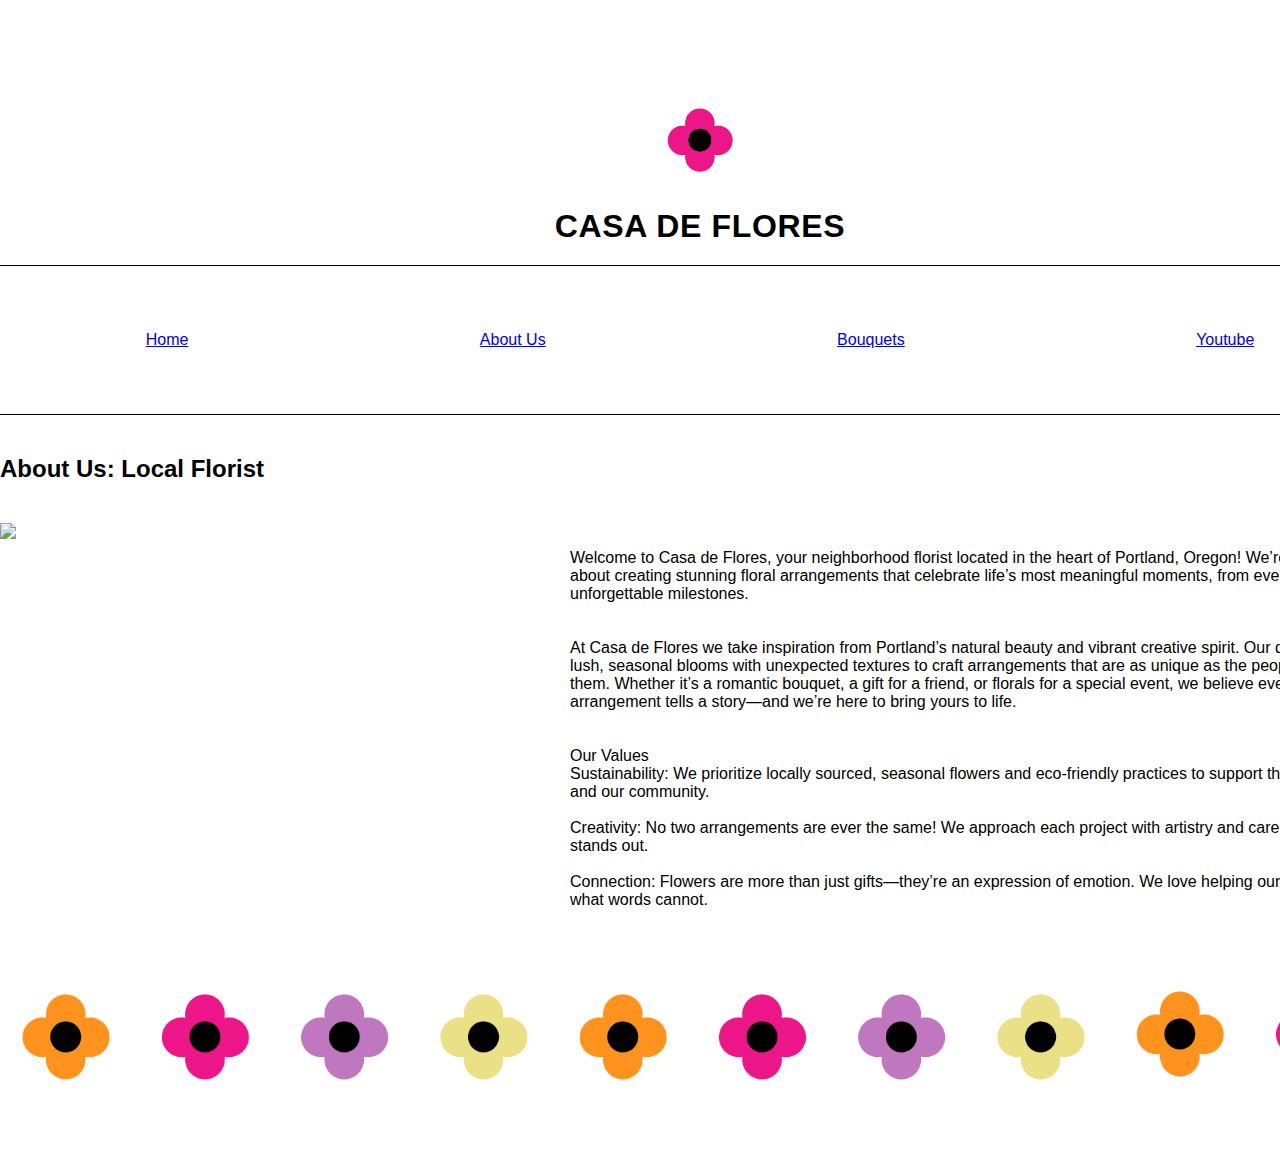
==== about.html @ e9717fd0 "updates updates" ====
<!DOCTYPE html>

<html lang="en"> 

<head> 
    <meta charset="utf-8"> 
    <link rel="stylesheet" href="css/primary.css">
    <title> Casa De Flores 
    </title>
    <link rel="icon" href="images/flowers.gif">
    
    <!-- 
    Brenda Madrigal
    Date: November 18, 2024
    Class: CS125
    Lecture / Week 06
    -->

    <!---CREATING CONTENT AND TRYING TO ALIGN THINGS CORRECTLY! --->
</head>

<header>
    <h1 style="text-align: center; font-family: Arial, Helvetica, sans-serif;">
    <img src="images/flowers.gif" alt="Flowers Animation" height="100"> 
    <br>CASA DE FLORES</br>
    </h1> 
<nav>
    <li> <a href="index.html" style="list-style:none;"> Home </a>  <!---Added this since I realized a Home Link--> </li>
    <li> <a href="about.html" style="list-style:none;"> About Us </a>  <!--- this is an internal link--> </li>
    <li> <a href="bouquets.html" style="list-style:none;"> Bouquets </a> <!----this is an internal link --> </li>
    <li><a href="https://youtu.be/4iMCv3Bt3wU?si=zZvJnguifWlC6uNw">Youtube</a> <!-- Music that inspires this project --> </li>
</nav>
</header>

<body>
    <h2 style="text-align: left;"> About Us: Local Florist</h2>
        <img  id= "florist" src="images/florist.jpg" width="100%"> 
        <br>
        </br>
        <p id= "aboutus">
            Welcome to Casa de Flores, your neighborhood florist located in the heart of Portland, Oregon! 
            We’re passionate about creating stunning floral arrangements that celebrate life’s most 
            meaningful moments, from everyday joys to unforgettable milestones.
            <br></br>
            <br>
            At Casa de Flores we take inspiration from Portland’s natural 
            beauty and vibrant creative spirit. Our designs blend lush, 
            seasonal blooms with unexpected textures to craft arrangements 
            that are as unique as the people who receive them. Whether it’s a romantic bouquet, 
            a gift for a friend, or florals for a special event, we believe every arrangement 
            tells a story—and we’re here to bring yours to life.
            </br>
            <br></br>
            Our Values
                <br>Sustainability: We prioritize locally sourced, seasonal flowers and eco-friendly practices to support the environment and our community.</br>
                <br>Creativity: No two arrangements are ever the same! We approach each project with artistry and care to ensure it stands out. </br>
                <br>Connection: Flowers are more than just gifts—they’re an expression of emotion. We love helping our customers say what words cannot. </br>
            </br>
        </p>
    <img src="images/flowers_border.png " width="1400"> 




</body>
---- css/primary.css ----
/*
@author: Brenda Madrigal
@ Date: NOVEMBER 18, 2024
LECTURE / WEEK 07
*/ 

/* MAJOR UPDATES HERE  WE REMOVED CONTENT THAT WAS POINTLESS, CHANGING AND FOCUSING ON HOW THE 
WEB PAGE FLOWS, REMOVING LISTS, TRYING TO ALIGN THINGS TO MY MOCKUP */

    
* {
        margin:10px auto;
        padding:10px 0;
        box-sizing: border-box;
}

html { 

        font-family: Arial, Helvetica, sans-serif;
        color: black;
        background-color: white;
}    

/* This is my navigation system that I am trying to center and create */

nav {
        display:flex;
        border-top:1px solid black;
        border-bottom:1px solid black;
        text-align: center;
        height: 150px;  
        align-items: center;
}
nav li{ 
        float: left;
        list-style-type: none;
}
   
nav a{ 
        display: block;
        padding: 30px;
        
}
/* Pseudo-class selector (change color when mouse is hovered over) */
a:hover { 
        color: rgb(230, 5, 114);
        font-weight: bolder;
        background-color: #f7cfdc;
    
    }

/* Basic Tag Selector Examples */

body{ 
        width: 1400px;
}

h1 { 
        text-transform: uppercase;
        color: black;
        letter-spacing: .02em;
}
h2 {
        text-transform: capitalize;
}        
h3 {
        color:gold;
        font-size: 125%;
        text-decoration: 1px solid darkgoldenrod;
}       
/*
nav2 li {
        background-color: bisque;
        list-style: square;
        clear:both;
}
*/
#typeofevent {
        float:left;
        clear:both;

}
.default-image {
        overflow: content-box;
        align-content: center;
        display:block;
        float:left;
        width:20%;
    
}

#florist { 
        overflow: content-box;
        align-content: center;
        display:block;
        float:left;
        width:40%;
}

#aboutus {

        clear: right;
        margin:0, 10px;
        padding: 0, 10px;
        padding-left:10px;
}

#aboutus li { 
        list-style-type: none;
        
}


p{ 
        padding:10px;
        margin:auto;
        align-content: center;
        overflow: content-box;
        padding-bottom: 20px;
}

/* Class Selector Examples, on page bouquet.html */

.center {
        display: block;
        margin-left: auto;
        margin-right: auto;
        width: 25%;
        height: 25%;
}

.footercopy { 

        font-style:italic;
        text-align: center;
        background-color: rgb(250, 238, 240);
        border: 1px solid black;
        border-radius: 10px;
        width:1400px;
        padding:10px;
        margin:5px;
}

/* ID Selector */

#localplaces,  #flowerpower{
        font-style: italic;
}   
/* target list  that are inside of dl  [MIGHT BRING THIS BACK]

dl li:nth-of-type(odd) {
            background-color: rgba(234, 197, 224, 0.406);
            color: red;
            list-style-type: square;
            font-size: 25px;
 }
dl li:nth-of-type(even) {

            background-color: rgb(230, 173, 204);
            color: hotpink;
            font-size: 25px;
}

*/ 
/* styles for the footer */

footer {
        margin: 0px 15px 0px 10px;
        padding:0;
}
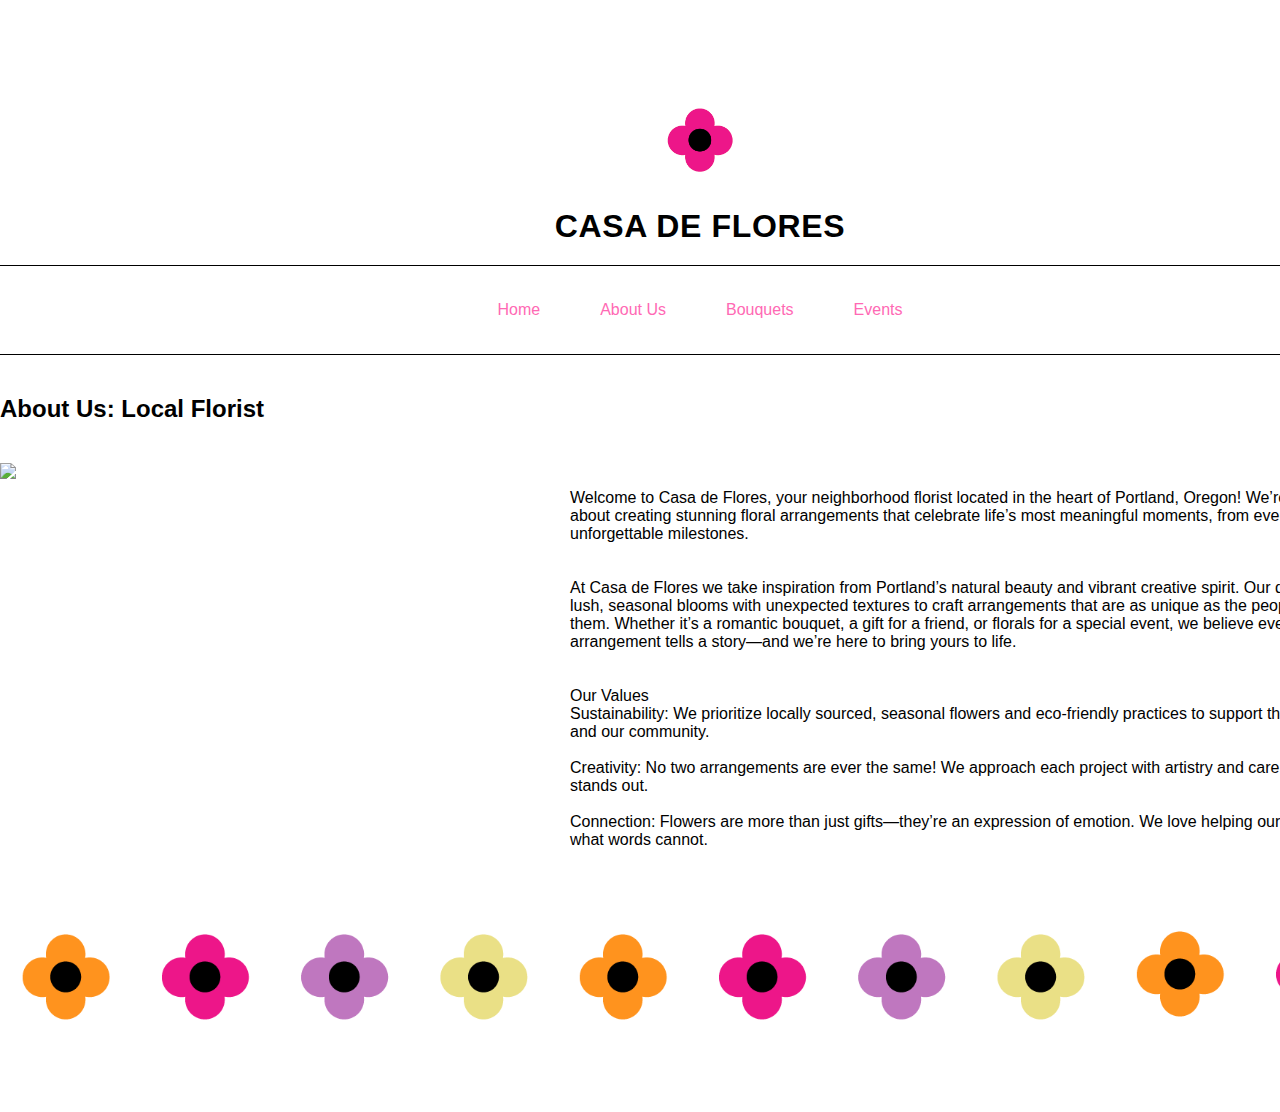
==== commit 6c662a48: "nov 25, updates" ====
--- a/about.html
+++ b/about.html
@@ -24,12 +24,19 @@
     <img src="images/flowers.gif" alt="Flowers Animation" height="100"> 
     <br>CASA DE FLORES</br>
     </h1> 
-<nav>
-    <li> <a href="index.html" style="list-style:none;"> Home </a>  <!---Added this since I realized a Home Link--> </li>
-    <li> <a href="about.html" style="list-style:none;"> About Us </a>  <!--- this is an internal link--> </li>
-    <li> <a href="bouquets.html" style="list-style:none;"> Bouquets </a> <!----this is an internal link --> </li>
-    <li><a href="https://youtu.be/4iMCv3Bt3wU?si=zZvJnguifWlC6uNw">Youtube</a> <!-- Music that inspires this project --> </li>
-</nav>
+    <nav>
+        <ul>
+        <li> <a href="index.html" style="list-style:none;"> Home </a>  <!---Added this since I realized a Home Link--> </li>
+        <li> <a href="about.html" style="list-style:none;"> About Us </a>  <!--- this is an internal link--> </li>
+        <li> <a href="bouquets.html" style="list-style:none;"> Bouquets </a> <!----this is an internal link --> </li>
+<!--<li><a href="https://youtu.be/4iMCv3Bt3wU?si=zZvJnguifWlC6uNw">Youtube</a> <!-- Music that inspires this project --> </li>
+        <li class="lastitem"><a href="type.html" style="list-style:none;"> Events</a>
+            <ul>
+                <li><a href="wedding.html">Wedding</a></li>
+            </ul>
+        </li>
+        </ul>
+    </nav>
 </header>
 
 <body>
--- a/css/primary.css
+++ b/css/primary.css
@@ -1,11 +1,8 @@
 /*
 @author: Brenda Madrigal
-@ Date: NOVEMBER 18, 2024
-LECTURE / WEEK 07
+@ Date: NOVEMBER 24, 2024
+LECTURE / WEEK 08
 */ 
-
-/* MAJOR UPDATES HERE  WE REMOVED CONTENT THAT WAS POINTLESS, CHANGING AND FOCUSING ON HOW THE 
-WEB PAGE FLOWS, REMOVING LISTS, TRYING TO ALIGN THINGS TO MY MOCKUP */
 
     
 * {
@@ -21,8 +18,7 @@
         background-color: white;
 }    
 
-/* This is my navigation system that I am trying to center and create */
-
+/*
 nav {
         display:flex;
         border-top:1px solid black;
@@ -35,18 +31,96 @@
         float: left;
         list-style-type: none;
 }
-   
+nav ul ul { 
+        display: none;
+        position: absolute;
+        top: 100%;
+}
+ 
 nav a{ 
         display: block;
         padding: 30px;
         
 }
+*/
+
+/* margins and paddings */
+header body, ul, li, a {
+        margin: 0;
+        padding: 0;
+        list-style: none;
+        text-decoration: none;
+        text-align: center;
+} 
+
+/* nav container */
+nav {
+        text-align: center;
+        border-top: 1px solid black;
+        border-bottom: 1px solid black;
+        font-family: Arial, sans-serif;
+
+}   
+/* nav list */
+nav > ul {
+        display: flex;
+        justify-content: space-around; /*spaces between link navs */
+        justify-content: center; /* centers nav items horizontally */
+        align-items: center; /* enters text*/
+        padding: 10px;
+} 
+/* basic list items */
+nav > ul > li {
+        position: relative; /* For positioning the dropdown */
+        margin: 0 15px;
+    }
+
+/* link within in the nav */
+nav > ul > li > a {
+    color: hotpink; /* Black text for links */
+    padding: 15px 15px;
+    display: block;
+    font-size: 16px;
+}
+
+/* hover effect for links */
+nav > ul > li > a:hover {
+    background-color: #f3b6d0;
+}
+
+/* dropdown menu styling */
+nav > ul > li > ul {
+    position: absolute;
+    top: 100%; /* making sure this is below the menu */
+    left: 0;
+    background-color: #f3b6d0; /* Slightly lighter background for dropdown */
+    display: none; /* hidden */
+    min-width: 150px;
+}
+
+/* dropdown items */
+nav > ul > li > ul > li {
+    margin: 0;
+}
+
+/* links in dropdown */
+nav > ul > li > ul > li > a {
+    color: rgb(240, 79, 178);
+    font-weight: bolder;
+    padding: 8px 12px;
+    display: block;
+    font-size: 14px;
+}
+
+/* show dropdown on hover */
+nav > ul > li:hover > ul {
+    display: block;
+} 
 /* Pseudo-class selector (change color when mouse is hovered over) */
 a:hover { 
-        color: rgb(230, 5, 114);
+        color: rgb(240, 79, 178);
         font-weight: bolder;
-        background-color: #f7cfdc;
-    
+        background-color: rgb(253, 221, 237);
     }
 
 /* Basic Tag Selector Examples */
@@ -68,13 +142,7 @@
         font-size: 125%;
         text-decoration: 1px solid darkgoldenrod;
 }       
-/*
-nav2 li {
-        background-color: bisque;
-        list-style: square;
-        clear:both;
-}
-*/
+
 #typeofevent {
         float:left;
         clear:both;
@@ -96,7 +164,7 @@
         float:left;
         width:40%;
 }
-
+/*content for the about us page */ 
 #aboutus {
 
         clear: right;
@@ -119,7 +187,7 @@
         padding-bottom: 20px;
 }
 
-/* Class Selector Examples, on page bouquet.html */
+/* class selector examples, on page bouquet.html */
 
 .center {
         display: block;
@@ -130,41 +198,33 @@
 }
 
 .footercopy { 
-
-        font-style:italic;
-        text-align: center;
-        background-color: rgb(250, 238, 240);
+        clear:both;
+        text-align:left;
+        background-color: black;
         border: 1px solid black;
-        border-radius: 10px;
         width:1400px;
-        padding:10px;
-        margin:5px;
-}
-
-/* ID Selector */
+        height:200px;
+        padding:0px 15px;
+        margin:2px;
+        float:left;
+}
+
+/* id selector */
 
 #localplaces,  #flowerpower{
         font-style: italic;
 }   
-/* target list  that are inside of dl  [MIGHT BRING THIS BACK]
-
-dl li:nth-of-type(odd) {
-            background-color: rgba(234, 197, 224, 0.406);
-            color: red;
-            list-style-type: square;
-            font-size: 25px;
- }
-dl li:nth-of-type(even) {
-
-            background-color: rgb(230, 173, 204);
-            color: hotpink;
-            font-size: 25px;
-}
-
-*/ 
 /* styles for the footer */
 
 footer {
-        margin: 0px 15px 0px 10px;
         padding:0;
+        text-align:left;
+        color:white;
+        clear:both;
+}
+
+#logofooter {
+        display: block;
+        align-content: left;
+        float:left;
 }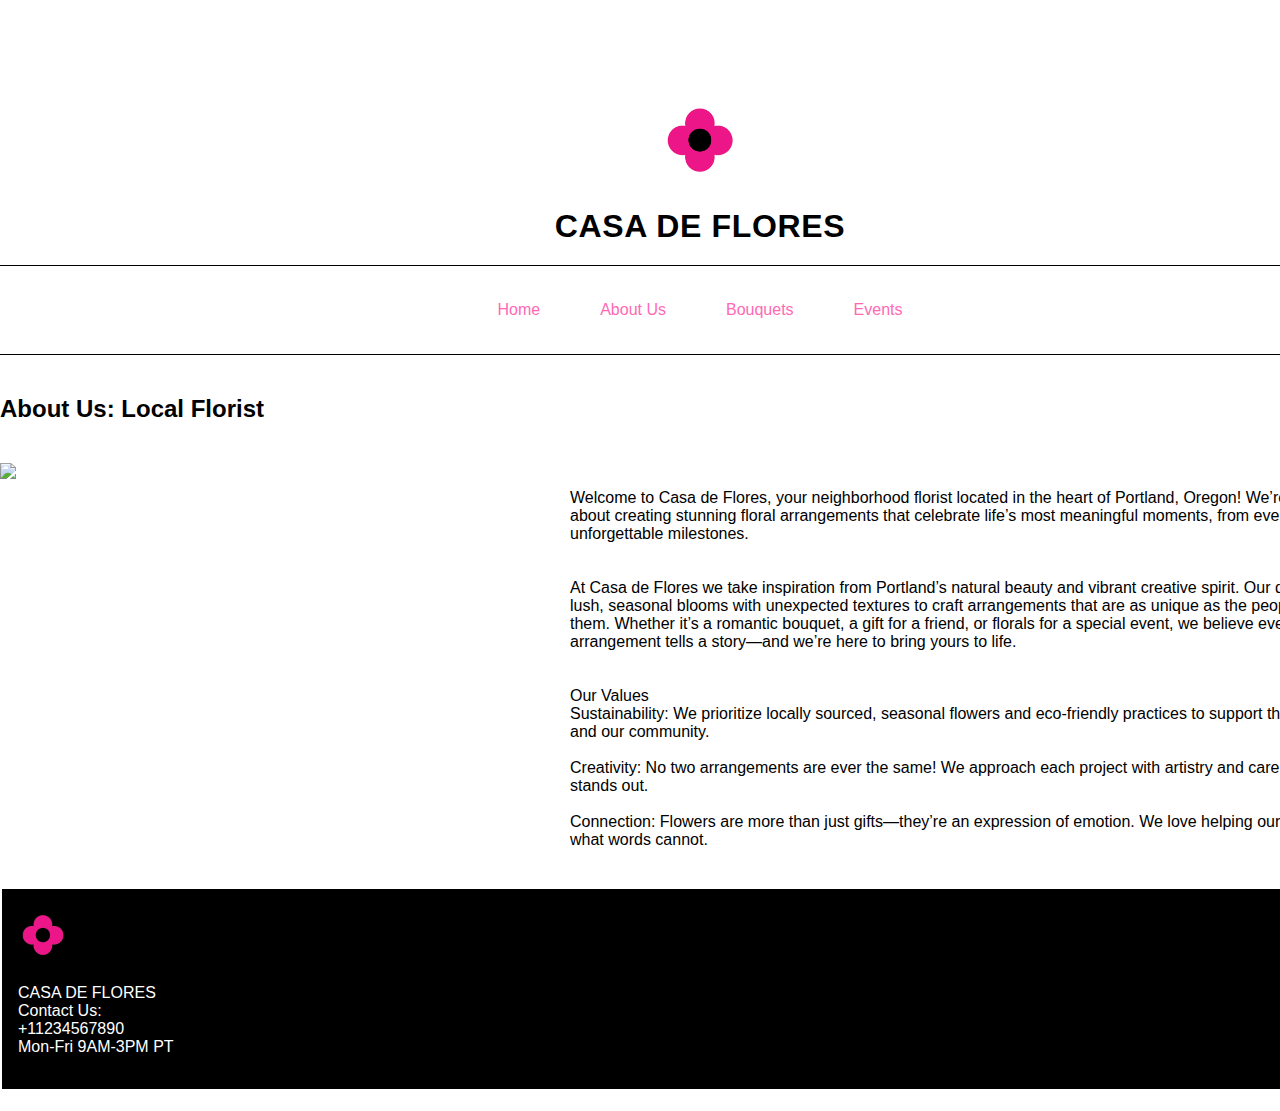
==== commit 65dc5fbe: "updates" ====
--- a/about.html
+++ b/about.html
@@ -64,9 +64,14 @@
                 <br>Connection: Flowers are more than just gifts—they’re an expression of emotion. We love helping our customers say what words cannot. </br>
             </br>
         </p>
-    <img src="images/flowers_border.png " width="1400"> 
-
-
-
-
-</body>+<footer class="footercopy">
+    <img class="logofooter" src="images/flowers.gif" alt="Flower Animation" width="50px">
+    <br>
+    CASA DE FLORES 
+    <br>
+    Contact Us:
+    <br>
+    +11234567890
+    <br>
+    Mon-Fri 9AM-3PM PT
+</footer>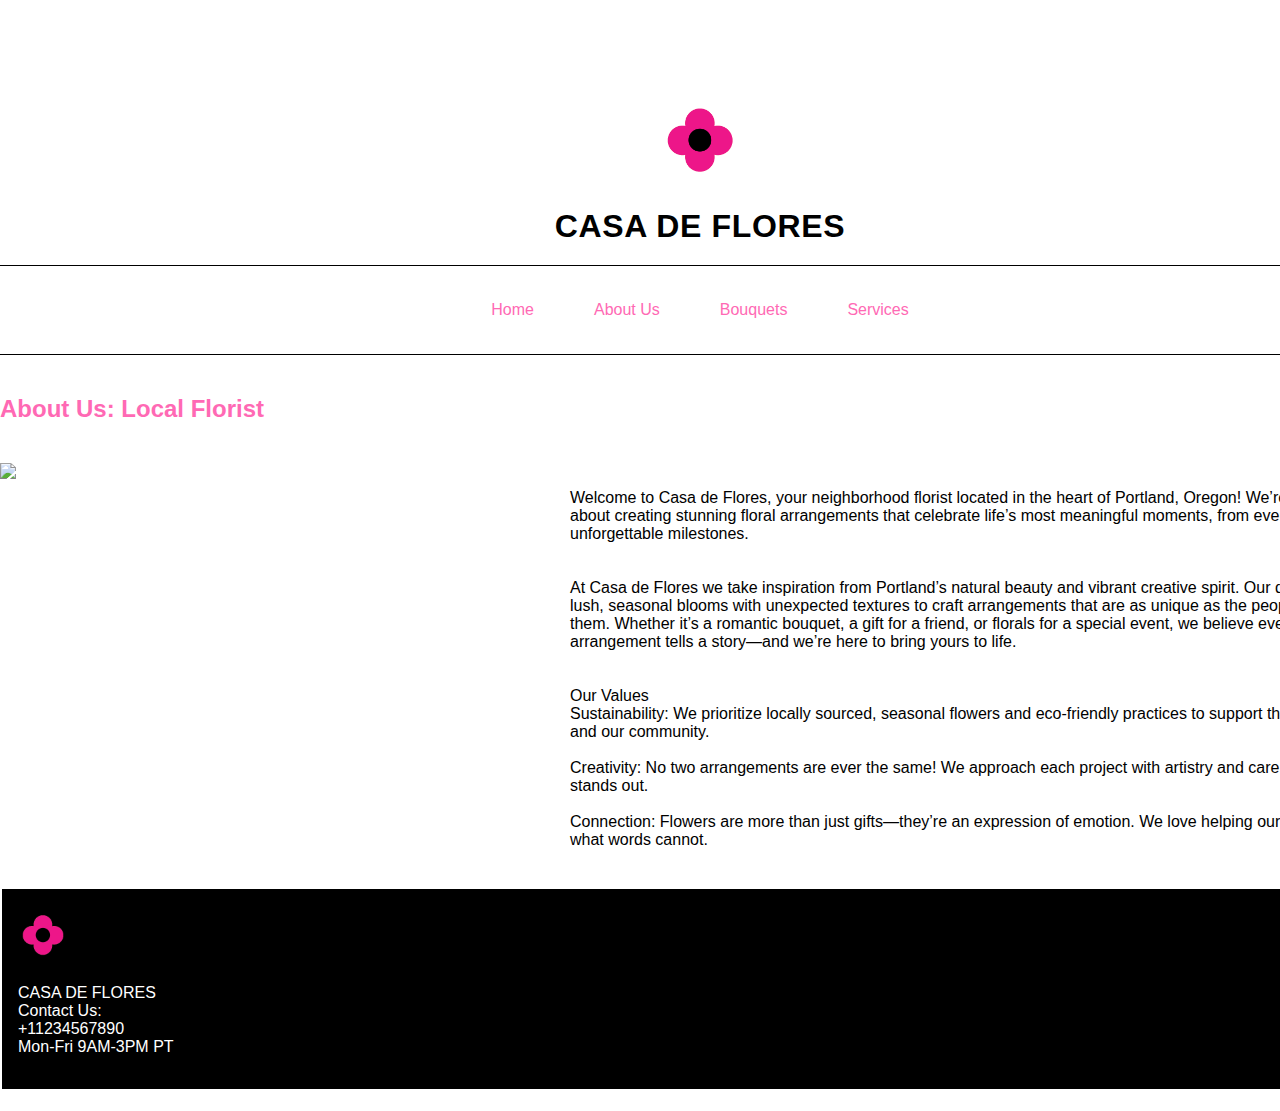
==== commit 20d818c0: "updates november 28" ====
--- a/about.html
+++ b/about.html
@@ -30,9 +30,11 @@
         <li> <a href="about.html" style="list-style:none;"> About Us </a>  <!--- this is an internal link--> </li>
         <li> <a href="bouquets.html" style="list-style:none;"> Bouquets </a> <!----this is an internal link --> </li>
 <!--<li><a href="https://youtu.be/4iMCv3Bt3wU?si=zZvJnguifWlC6uNw">Youtube</a> <!-- Music that inspires this project --> </li>
-        <li class="lastitem"><a href="type.html" style="list-style:none;"> Events</a>
+        <li class="lastitem"><a href="#" style="list-style:none;"> Services</a>
             <ul>
                 <li><a href="wedding.html">Wedding</a></li>
+                <li><a href="#">Valentines Day</a></li>
+                <li><a href="#">Mother's Day</a></li>
             </ul>
         </li>
         </ul>
--- a/css/primary.css
+++ b/css/primary.css
@@ -18,33 +18,7 @@
         background-color: white;
 }    
 
-/*
-nav {
-        display:flex;
-        border-top:1px solid black;
-        border-bottom:1px solid black;
-        text-align: center;
-        height: 150px;  
-        align-items: center;
-}
-nav li{ 
-        float: left;
-        list-style-type: none;
-}
-nav ul ul { 
-        display: none;
-        position: absolute;
-        top: 100%;
-}
- 
-nav a{ 
-        display: block;
-        padding: 30px;
-        
-}
-*/
-
-/* margins and paddings */
+/* margins and paddings of the nav*/
 header body, ul, li, a {
         margin: 0;
         padding: 0;
@@ -71,16 +45,16 @@
 } 
 /* basic list items */
 nav > ul > li {
-        position: relative; /* For positioning the dropdown */
+        position: relative; /*positioning the dropdown */
         margin: 0 15px;
     }
 
 /* link within in the nav */
 nav > ul > li > a {
-    color: hotpink; /* Black text for links */
-    padding: 15px 15px;
-    display: block;
-    font-size: 16px;
+        color: hotpink; /* Black text for links */
+        padding: 15px 15px;
+        display: block;
+        font-size: 16px;
 }
 
 /* hover effect for links */
@@ -90,38 +64,38 @@
 
 /* dropdown menu styling */
 nav > ul > li > ul {
-    position: absolute;
-    top: 100%; /* making sure this is below the menu */
-    left: 0;
-    background-color: #f3b6d0; /* Slightly lighter background for dropdown */
-    display: none; /* hidden */
-    min-width: 150px;
+        position: absolute;
+        top: 100%; /* making sure this is below the menu */
+        left: 0;
+        background-color: #f3b6d0; /*background for dropdown */
+        display: none; /* hidden */
+        min-width: 150px;
 }
 
 /* dropdown items */
 nav > ul > li > ul > li {
-    margin: 0;
+        margin: 0;
 }
 
 /* links in dropdown */
 nav > ul > li > ul > li > a {
-    color: rgb(240, 79, 178);
-    font-weight: bolder;
-    padding: 8px 12px;
-    display: block;
-    font-size: 14px;
+        color: rgb(240, 79, 178);
+        font-weight: bolder;
+        padding: 8px 12px;
+        display: block;
+        font-size: 14px;
 }
 
 /* show dropdown on hover */
 nav > ul > li:hover > ul {
-    display: block;
+        display: block;
 } 
 /* Pseudo-class selector (change color when mouse is hovered over) */
-a:hover { 
+a:hover {
         color: rgb(240, 79, 178);
         font-weight: bolder;
         background-color: rgb(253, 221, 237);
-    }
+}
 
 /* Basic Tag Selector Examples */
 
@@ -136,9 +110,11 @@
 }
 h2 {
         text-transform: capitalize;
+        color:hotpink;
 }        
 h3 {
-        color:gold;
+        text-align: center;
+        color:darkgreen;
         font-size: 125%;
         text-decoration: 1px solid darkgoldenrod;
 }       
@@ -177,7 +153,6 @@
         list-style-type: none;
         
 }
-
 
 p{ 
         padding:10px;
@@ -185,6 +160,10 @@
         align-content: center;
         overflow: content-box;
         padding-bottom: 20px;
+}
+fieldset { 
+        padding: 0 .5em;
+        width: 60%;
 }
 
 /* class selector examples, on page bouquet.html */
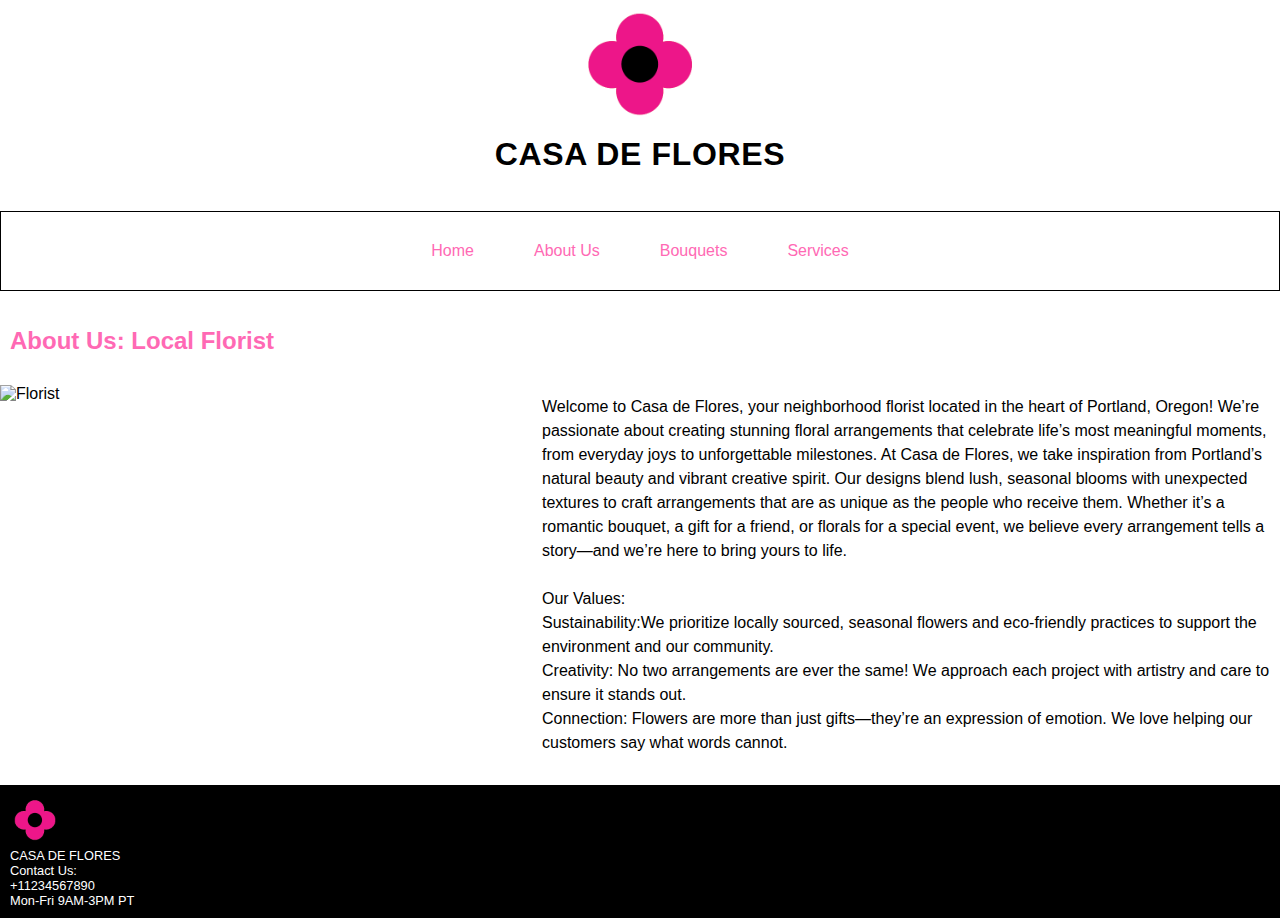
==== commit 92ab0755: "latest updates finalssss" ====
--- a/about.html
+++ b/about.html
@@ -2,21 +2,23 @@
 
 <html lang="en"> 
 
+<!-- 
+    Brenda Madrigal
+    Date: December 1st,2024
+    Clase: CS125
+    Lecture / Week 09
+-->
+
+
 <head> 
     <meta charset="utf-8"> 
+    <meta name="viewport" content="width=device-width, initial-scale=1">
     <link rel="stylesheet" href="css/primary.css">
     <title> Casa De Flores 
     </title>
     <link rel="icon" href="images/flowers.gif">
-    
-    <!-- 
-    Brenda Madrigal
-    Date: November 18, 2024
-    Class: CS125
-    Lecture / Week 06
-    -->
 
-    <!---CREATING CONTENT AND TRYING TO ALIGN THINGS CORRECTLY! --->
+<!---CREATING CONTENT AND TRYING TO ALIGN THINGS CORRECTLY! --->
 </head>
 
 <header>
@@ -29,7 +31,6 @@
         <li> <a href="index.html" style="list-style:none;"> Home </a>  <!---Added this since I realized a Home Link--> </li>
         <li> <a href="about.html" style="list-style:none;"> About Us </a>  <!--- this is an internal link--> </li>
         <li> <a href="bouquets.html" style="list-style:none;"> Bouquets </a> <!----this is an internal link --> </li>
-<!--<li><a href="https://youtu.be/4iMCv3Bt3wU?si=zZvJnguifWlC6uNw">Youtube</a> <!-- Music that inspires this project --> </li>
         <li class="lastitem"><a href="#" style="list-style:none;"> Services</a>
             <ul>
                 <li><a href="wedding.html">Wedding</a></li>
@@ -40,32 +41,32 @@
         </ul>
     </nav>
 </header>
-
 <body>
     <h2 style="text-align: left;"> About Us: Local Florist</h2>
-        <img  id= "florist" src="images/florist.jpg" width="100%"> 
-        <br>
-        </br>
-        <p id= "aboutus">
+    <div class="two-column">
+        <img id="florist" src="images/florist.jpg" alt="Florist" width="40%">
+        <p id="aboutus">
             Welcome to Casa de Flores, your neighborhood florist located in the heart of Portland, Oregon! 
             We’re passionate about creating stunning floral arrangements that celebrate life’s most 
             meaningful moments, from everyday joys to unforgettable milestones.
-            <br></br>
-            <br>
-            At Casa de Flores we take inspiration from Portland’s natural 
+            At Casa de Flores, we take inspiration from Portland’s natural 
             beauty and vibrant creative spirit. Our designs blend lush, 
             seasonal blooms with unexpected textures to craft arrangements 
             that are as unique as the people who receive them. Whether it’s a romantic bouquet, 
             a gift for a friend, or florals for a special event, we believe every arrangement 
-            tells a story—and we’re here to bring yours to life.
-            </br>
-            <br></br>
-            Our Values
-                <br>Sustainability: We prioritize locally sourced, seasonal flowers and eco-friendly practices to support the environment and our community.</br>
-                <br>Creativity: No two arrangements are ever the same! We approach each project with artistry and care to ensure it stands out. </br>
-                <br>Connection: Flowers are more than just gifts—they’re an expression of emotion. We love helping our customers say what words cannot. </br>
-            </br>
+            tells a story—and we’re here to bring yours to life. 
+            <br> 
+            <br>
+            Our Values:
+            <br>
+            Sustainability:We prioritize locally sourced, seasonal flowers and eco-friendly practices to support the environment and our community.
+            <br>
+            Creativity: No two arrangements are ever the same! We approach each project with artistry and care to ensure it stands out.
+            <br>
+            Connection: Flowers are more than just gifts—they’re an expression of emotion. We love helping our customers say what words cannot.
         </p>
+    </div>
+</body>
 <footer class="footercopy">
     <img class="logofooter" src="images/flowers.gif" alt="Flower Animation" width="50px">
     <br>
--- a/css/primary.css
+++ b/css/primary.css
@@ -1,209 +1,210 @@
-/*
-@author: Brenda Madrigal
-@ Date: NOVEMBER 24, 2024
-LECTURE / WEEK 08
-*/ 
-
-    
 * {
-        margin:10px auto;
-        padding:10px 0;
+        margin: 0;
+        padding: 0;
         box-sizing: border-box;
-}
-
-html { 
-
+    }
+    
+html {
         font-family: Arial, Helvetica, sans-serif;
         color: black;
         background-color: white;
-}    
+}
+    
+body {
+        width: 100%;
+        max-width: 1400px;
+        margin: 0 auto;
+}
+    
+/* headers */
+header { 
+        padding-bottom: 2%;
+}
+header img { 
+        width:10%;
+}
 
-/* margins and paddings of the nav*/
-header body, ul, li, a {
-        margin: 0;
-        padding: 0;
-        list-style: none;
-        text-decoration: none;
-        text-align: center;
-} 
-
-/* nav container */
-nav {
-        text-align: center;
-        border-top: 1px solid black;
-        border-bottom: 1px solid black;
-        font-family: Arial, sans-serif;
-
-}   
-/* nav list */
-nav > ul {
-        display: flex;
-        justify-content: space-around; /*spaces between link navs */
-        justify-content: center; /* centers nav items horizontally */
-        align-items: center; /* enters text*/
-        padding: 10px;
-} 
-/* basic list items */
-nav > ul > li {
-        position: relative; /*positioning the dropdown */
-        margin: 0 15px;
-    }
-
-/* link within in the nav */
-nav > ul > li > a {
-        color: hotpink; /* Black text for links */
-        padding: 15px 15px;
-        display: block;
-        font-size: 16px;
-}
-
-/* hover effect for links */
-nav > ul > li > a:hover {
-    background-color: #f3b6d0;
-}
-
-/* dropdown menu styling */
-nav > ul > li > ul {
-        position: absolute;
-        top: 100%; /* making sure this is below the menu */
-        left: 0;
-        background-color: #f3b6d0; /*background for dropdown */
-        display: none; /* hidden */
-        min-width: 150px;
-}
-
-/* dropdown items */
-nav > ul > li > ul > li {
-        margin: 0;
-}
-
-/* links in dropdown */
-nav > ul > li > ul > li > a {
-        color: rgb(240, 79, 178);
-        font-weight: bolder;
-        padding: 8px 12px;
-        display: block;
-        font-size: 14px;
-}
-
-/* show dropdown on hover */
-nav > ul > li:hover > ul {
-        display: block;
-} 
-/* Pseudo-class selector (change color when mouse is hovered over) */
-a:hover {
-        color: rgb(240, 79, 178);
-        font-weight: bolder;
-        background-color: rgb(253, 221, 237);
-}
-
-/* Basic Tag Selector Examples */
-
-body{ 
-        width: 1400px;
-}
-
-h1 { 
+h1 {
         text-transform: uppercase;
         color: black;
-        letter-spacing: .02em;
-}
+        letter-spacing: 0.02em;
+        text-align: center;
+        padding-bottom: 3%;
+}
+    
 h2 {
+        padding: 10px;
         text-transform: capitalize;
-        color:hotpink;
-}        
+        color: hotpink;
+        text-align: center;
+}
+    
 h3 {
         text-align: center;
-        color:darkgreen;
+        color: darkgreen;
         font-size: 125%;
         text-decoration: 1px solid darkgoldenrod;
-}       
+}
+    
+/* paragraphs */
+p {
+        padding: 10px;
+        margin: auto;
+        text-align: left;
+        overflow: content-box;
+}
 
-#typeofevent {
-        float:left;
-        clear:both;
-
-}
+/* container for about page for the img and text */
+.two-column {
+        display: flex;
+        align-items: flex-start; /* Aligns items at the top */
+        gap: 20px; /* Adds space between the image and the text */
+        margin: 20px 0;
+    }
+    
+/* Styling for the image */
+two-column img {
+        width: 30%; /* Adjust the size as needed */
+        height: auto;
+        border-radius: 5px; /* Optional: adds rounded corners */
+}
+    
+/* styling for the text */
+    .two-column p {
+        flex: 1; /* Allows the text to expand to fill available space */
+        font-size: 1em;
+        line-height: 1.5; /* adjusting some readability */
+        text-align: left;
+        margin: 0;
+    }
+    
+/* nav bar */
+nav {
+        display: flex;
+        justify-content: center;
+        align-items: center;
+        padding: 20px;
+        background-color: white;
+        border: 1px solid black;
+}
+    
+nav ul {
+        display: flex;
+        flex-wrap: wrap;
+        justify-content: center; /* Centers the items */
+        align-items: center;
+        list-style: none;
+        padding: 0;
+}
+    
+nav ul li {
+        margin: 0 15px;
+        position: relative; /* For dropdown positioning */
+}
+    
+nav ul li a {
+        color: hotpink;
+        text-decoration: none;
+        padding: 10px 15px;
+        font-size: 16px;
+        display: block;
+}
+    
+nav ul li a:hover {
+        background-color: #e0b2c6;
+}
+    
+/* dropdown menu style */
+nav ul li ul {
+        display: none;
+        text-align: center;
+        position: absolute;
+        top: 100%;
+        left: 0;
+        background-color: #f3b6d0;
+        min-width: 150px;
+        padding: 0;
+}
+    
+nav ul li ul li {
+        margin: 0;
+    }
+    
+nav ul li ul li a {
+        color: rgb(240, 79, 178);
+        font-weight: bold;
+        font-size: 14px;
+        padding: 10px;
+        text-align: left;
+}
+    
+nav ul li:hover ul {
+        display: block;
+}
+    
+/* images */
+#icon {
+        max-width: 30%;
+}
+img {
+        max-width: 100%;
+        height: auto;
+}
+    
 .default-image {
-        overflow: content-box;
-        align-content: center;
-        display:block;
-        float:left;
-        width:20%;
-    
-}
-
-#florist { 
-        overflow: content-box;
-        align-content: center;
-        display:block;
-        float:left;
-        width:40%;
-}
-/*content for the about us page */ 
-#aboutus {
-
-        clear: right;
-        margin:0, 10px;
-        padding: 0, 10px;
-        padding-left:10px;
-}
-
-#aboutus li { 
-        list-style-type: none;
-        
-}
-
-p{ 
-        padding:10px;
-        margin:auto;
-        align-content: center;
-        overflow: content-box;
-        padding-bottom: 20px;
-}
-fieldset { 
-        padding: 0 .5em;
-        width: 60%;
-}
-
-/* class selector examples, on page bouquet.html */
-
-.center {
-        display: block;
-        margin-left: auto;
-        margin-right: auto;
-        width: 25%;
-        height: 25%;
-}
-
-.footercopy { 
-        clear:both;
-        text-align:left;
+        width: 100%;
+        height: auto;
+}
+    
+/* footer */
+footer {
+        text-align: left;
+        padding: 10px;
+        font-size: 0.8em;
         background-color: black;
-        border: 1px solid black;
-        width:1400px;
-        height:200px;
-        padding:0px 15px;
-        margin:2px;
-        float:left;
-}
-
-/* id selector */
-
-#localplaces,  #flowerpower{
-        font-style: italic;
-}   
-/* styles for the footer */
-
+        color: white;
+}
+    
+/* media query for mobile */
+@media (max-width: 768px) {
+nav {
+        flex-direction: column; /* Stack items vertically */
+        border: 0;
+}
+    
+nav ul {
+        flex-direction: column; /* Vertical layout for nav items */
+        align-items: center;
+        padding: 0;
+}
+    
+nav ul li {
+        margin: 10px 0;
+}
+    
+nav ul li ul {
+        position: static; /* the dropdown positioning does not move */
+        display: none;
+        flex-direction: column;
+        width: 100%;
+        text-align: left;
+}
+    
+nav ul li:hover ul {
+        display: flex;
+}
+    
+h1, h2 {
+        font-size: 1.5em; /* Scale headers for smaller screens */
+}
+    
+p {
+        padding: 0 10px;
+}
+    
 footer {
-        padding:0;
-        text-align:left;
-        color:white;
-        clear:both;
-}
-
-#logofooter {
-        display: block;
-        align-content: left;
-        float:left;
+        text-align: left;
+        padding: 10px;
+        font-size: 0.8em;
+        }
 }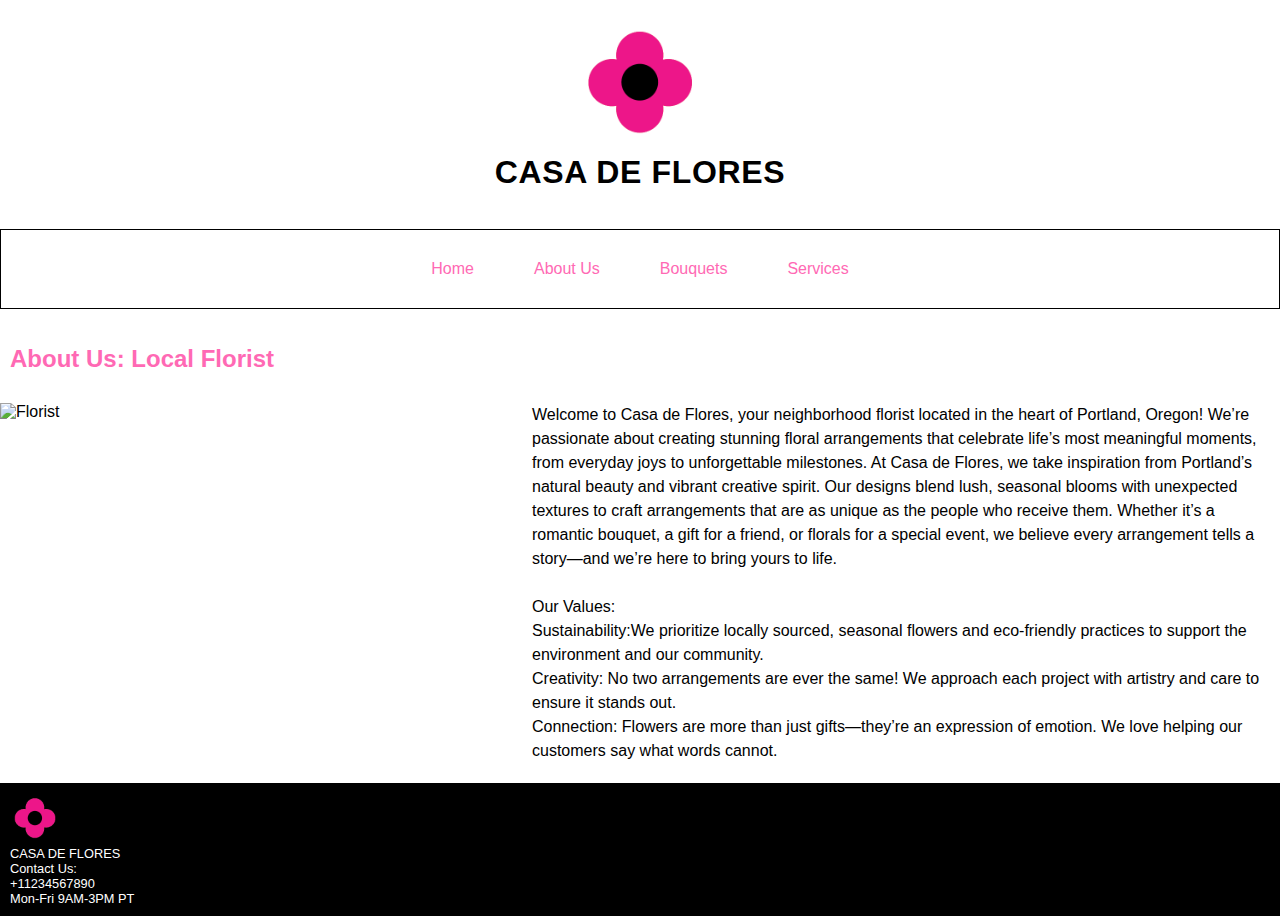
==== commit 4c448bcf: "i am going to break my head" ====
--- a/about.html
+++ b/about.html
@@ -4,11 +4,10 @@
 
 <!-- 
     Brenda Madrigal
-    Date: December 1st,2024
+    Date: December 7,2024
     Clase: CS125
-    Lecture / Week 09
+    Lecture / Week 10/11
 -->
-
 
 <head> 
     <meta charset="utf-8"> 
@@ -17,14 +16,13 @@
     <title> Casa De Flores 
     </title>
     <link rel="icon" href="images/flowers.gif">
-
-<!---CREATING CONTENT AND TRYING TO ALIGN THINGS CORRECTLY! --->
 </head>
 
 <header>
+    <br>
     <h1 style="text-align: center; font-family: Arial, Helvetica, sans-serif;">
-    <img src="images/flowers.gif" alt="Flowers Animation" height="100"> 
-    <br>CASA DE FLORES</br>
+        <img src="images/flowers.gif" alt="Flowers Animation" height="100"> 
+        <br>CASA DE FLORES</br>
     </h1> 
     <nav>
         <ul>
--- a/css/primary.css
+++ b/css/primary.css
@@ -1,210 +1,216 @@
+/*
+@author: Brenda Madrigal
+@ Date: December 7, 2024
+LECTURE / WEEK 10
+*/ 
+
 * {
-        margin: 0;
-        padding: 0;
-        box-sizing: border-box;
-    }
+    margin:0;
+    padding:0;
+    box-sizing: border-box;
+}
     
 html {
-        font-family: Arial, Helvetica, sans-serif;
-        color: black;
-        background-color: white;
+    font-family: Arial, Helvetica, sans-serif;
+    color: black;
+    background-color: white;
 }
     
 body {
-        width: 100%;
-        max-width: 1400px;
-        margin: 0 auto;
+    width: 100%; 
+    max-width: 1400px;
+    margin: 0 auto;
 }
     
 /* headers */
-header { 
-        padding-bottom: 2%;
+header {
+    padding-bottom: 2%;
 }
 header img { 
-        width:10%;
+    width:10%;
 }
 
 h1 {
-        text-transform: uppercase;
-        color: black;
-        letter-spacing: 0.02em;
-        text-align: center;
-        padding-bottom: 3%;
+    text-transform:uppercase;
+    color: black;
+    letter-spacing: 0.02em;
+    text-align: center;
+    padding-bottom: 3%; /*padding around the nav bar */
 }
     
 h2 {
-        padding: 10px;
-        text-transform: capitalize;
-        color: hotpink;
-        text-align: center;
+    padding: 10px;
+    text-transform: capitalize;
+    color: hotpink;
+    text-align: center;
 }
     
 h3 {
-        text-align: center;
-        color: darkgreen;
-        font-size: 125%;
-        text-decoration: 1px solid darkgoldenrod;
+    text-align: center;
+    color: darkgreen;
+    font-size: 125%;
+    text-decoration: 1px solid darkgoldenrod;
 }
     
 /* paragraphs */
 p {
-        padding: 10px;
-        margin: auto;
-        text-align: left;
-        overflow: content-box;
+    margin: auto;
+    text-align: left;
+    overflow: content-box;
 }
 
 /* container for about page for the img and text */
 .two-column {
-        display: flex;
-        align-items: flex-start; /* Aligns items at the top */
-        gap: 20px; /* Adds space between the image and the text */
-        margin: 20px 0;
-    }
-    
-/* Styling for the image */
+    display: flex;
+    align-items: flex-start; /* items at the top */
+    gap: 20px; /* Adds space between the image and the text */
+    margin: 20px 0;
+}
+    
+/* styling for about.html page for the image */
+#aboutus {
+    padding:0%; 
+    margin:0;
+}
 two-column img {
-        width: 30%; /* Adjust the size as needed */
-        height: auto;
-        border-radius: 5px; /* Optional: adds rounded corners */
+    width: 30%; /* Adjust the size as needed */
+    height: auto;
+    border-radius: 5px; /* Optional: adds rounded corners */
 }
     
 /* styling for the text */
-    .two-column p {
-        flex: 1; /* Allows the text to expand to fill available space */
-        font-size: 1em;
-        line-height: 1.5; /* adjusting some readability */
-        text-align: left;
-        margin: 0;
-    }
+.two-column p {
+    flex: 1; /* Allows the text to expand to fill available space */
+    font-size: 1em;
+    line-height: 1.5; /* adjusting some readability */
+    text-align: left;
+}
     
 /* nav bar */
 nav {
-        display: flex;
-        justify-content: center;
-        align-items: center;
-        padding: 20px;
-        background-color: white;
-        border: 1px solid black;
+    display: flex;
+    justify-content: center;
+    align-items: center;
+    padding: 20px;
+    background-color: white;
+    border: 1px solid black;
 }
     
 nav ul {
-        display: flex;
-        flex-wrap: wrap;
-        justify-content: center; /* Centers the items */
-        align-items: center;
-        list-style: none;
-        padding: 0;
+    display: flex;
+    flex-wrap: wrap;
+    justify-content: center; /* centering nav items */
+    align-items: center;
+    list-style: none;
+    padding: 0;
 }
     
 nav ul li {
-        margin: 0 15px;
-        position: relative; /* For dropdown positioning */
+    margin: 0 15px;
+    position: relative; /* For dropdown positioning */
 }
     
 nav ul li a {
-        color: hotpink;
-        text-decoration: none;
-        padding: 10px 15px;
-        font-size: 16px;
-        display: block;
+    color: hotpink;
+    text-decoration: none;
+    padding: 10px 15px;
+    font-size: 16px;
+    display: block;
 }
     
 nav ul li a:hover {
-        background-color: #e0b2c6;
+    background-color: #e0b2c6;
 }
     
 /* dropdown menu style */
 nav ul li ul {
-        display: none;
-        text-align: center;
-        position: absolute;
-        top: 100%;
-        left: 0;
-        background-color: #f3b6d0;
-        min-width: 150px;
-        padding: 0;
-}
-    
-nav ul li ul li {
-        margin: 0;
-    }
+    display: none;
+    text-align: center;
+    position: absolute;
+    top: 100%;
+    left: 0;
+    background-color: #f3b6d0;
+    min-width: 150px;
+    padding: 0;
+}
+    
+nav ul li ul li { 
+    margin: 0;
+}
     
 nav ul li ul li a {
-        color: rgb(240, 79, 178);
-        font-weight: bold;
-        font-size: 14px;
-        padding: 10px;
-        text-align: left;
+    color: rgb(240, 79, 178);
+    font-weight: bold;
+    font-size: 14px;
+    padding: 10px;
+    text-align: left;
 }
     
 nav ul li:hover ul {
-        display: block;
+    display: block;
 }
     
 /* images */
 #icon {
-        max-width: 30%;
+    max-width: 20%;
 }
 img {
-        max-width: 100%;
-        height: auto;
-}
-    
+    max-width: 100%;
+    height: auto;
+}    
 .default-image {
-        width: 100%;
-        height: auto;
-}
-    
+    width: 100%;
+    height: auto;
+} 
+
 /* footer */
 footer {
-        text-align: left;
-        padding: 10px;
-        font-size: 0.8em;
-        background-color: black;
-        color: white;
-}
-    
+    text-align: left;
+    padding: 10px;
+    font-size: 0.8em;
+    background-color: black;
+    color: white;
+}
+
 /* media query for mobile */
 @media (max-width: 768px) {
 nav {
-        flex-direction: column; /* Stack items vertically */
-        border: 0;
-}
-    
+    flex-direction: column; 
+    border: 0;
+}
 nav ul {
-        flex-direction: column; /* Vertical layout for nav items */
-        align-items: center;
-        padding: 0;
-}
-    
-nav ul li {
-        margin: 10px 0;
-}
-    
+    flex-direction: column;
+    align-items: center;
+    padding: 0;
+} 
+nav ul li { 
+    margin: 10px 0;
+}  
 nav ul li ul {
-        position: static; /* the dropdown positioning does not move */
-        display: none;
-        flex-direction: column;
-        width: 100%;
-        text-align: left;
-}
-    
+    position: static; /* the dropdown positioning does not move */
+    display: none;
+    flex-direction: column;
+    width: 100%;
+    text-align: left;
+} 
 nav ul li:hover ul {
-        display: flex;
-}
-    
+    display: flex;
+}
+
+#aboutus {
+    clear:both;
+    padding:0%; 
+    margin:0;
+}
 h1, h2 {
-        font-size: 1.5em; /* Scale headers for smaller screens */
-}
-    
+    font-size: 1.5em; /* smaller screens */
+}
 p {
-        padding: 0 10px;
-}
-    
+    padding: 0 10px;
+}  
 footer {
-        text-align: left;
-        padding: 10px;
-        font-size: 0.8em;
-        }
+    text-align: left;
+    padding: 10px;
+    font-size: 0.8em;
+ }
 }